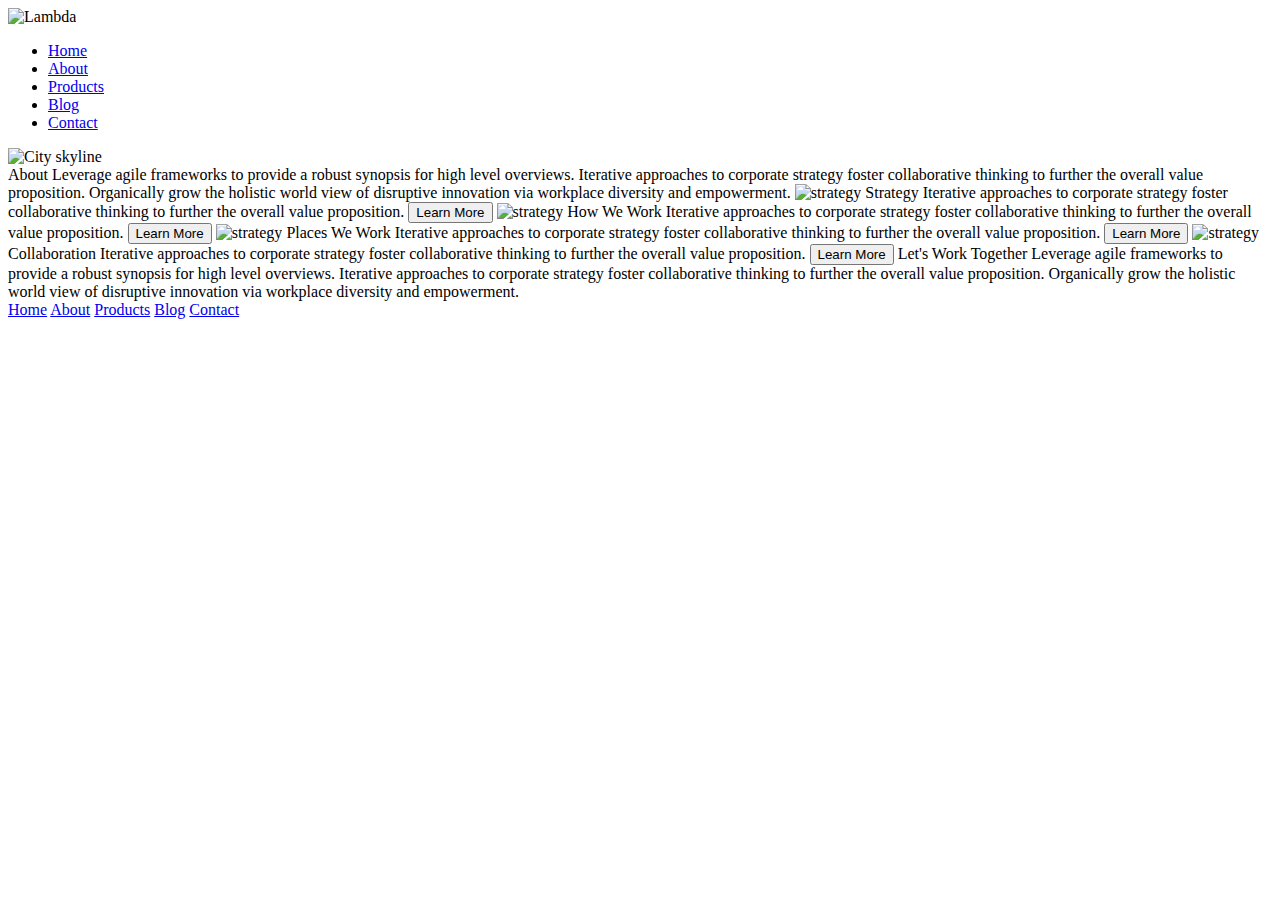
==== about.html @ e344e23c "about html done" ====
<!doctype html>

<html lang="en">
<head>
  <meta charset="utf-8">

  <title>Sprint Challenge - About</title>

  <link href="https://fonts.googleapis.com/css?family=Roboto|Rubik" rel="stylesheet">
  <link rel="stylesheet" href="css/index.css">

</head>

<body>
  <header class="site-header">
    <div class="logo">
        <img src="./img/lambda-black.png" alt="Lambda">
    </div>
    <div class="header-nav">
        <nav class="main-nav">
            <ul class="pages">
                <li class="home">
                    <a href="./index.html">
                    <span>Home</span>
                    </a>
                </li>
                <li class="About">
                    <a href="./about.html">
                    <span>About</span>
                    </a>
                </li>
                <li class="Products">
                    <a href="#">
                        <span>Products</span>
                    </a>
                </li>
                <li class="Blog">
                    <a href="#">
                        <span>Blog</span>
                    </a>
                </li>
                <li class="Contact">
                    <a href="#">
                        <span>Contact</span>
                    </a>
                </li>
            </ul>
            <div class="header-img">
                <img src="./img/jumbo-about.png" alt="City skyline">
            </div>
        </nav>
    </div>
</header>
  <div class="container about-page">

    About

    Leverage agile frameworks to provide a robust synopsis for high level overviews. Iterative approaches to corporate strategy foster collaborative thinking to further the overall value proposition. Organically grow the holistic world view of disruptive innovation via workplace diversity and empowerment.


    <img src="img/about-plan.png" alt="strategy">

    Strategy

    Iterative approaches to corporate strategy foster collaborative thinking to further the overall value proposition.

    <button>Learn More</button>



    <img src="img/about-working.png" alt="strategy">

    How We Work

    Iterative approaches to corporate strategy foster collaborative thinking to further the overall value proposition.

    <button>Learn More</button>



    <img src="img/about-office.png" alt="strategy">

    Places We Work

    Iterative approaches to corporate strategy foster collaborative thinking to further the overall value proposition.

    <button>Learn More</button>

    <img src="img/about-meeting.png" alt="strategy">

    Collaboration

    Iterative approaches to corporate strategy foster collaborative thinking to further the overall value proposition.

    <button>Learn More</button>

    Let's Work Together

    Leverage agile frameworks to provide a robust synopsis for high level overviews. Iterative approaches to corporate strategy foster collaborative thinking to further the overall value proposition. Organically grow the holistic world view of disruptive innovation via workplace diversity and empowerment.

      <footer>
        <nav>
          <a href="index.html">Home</a>
          <a href="#">About</a>
          <a href="#">Products</a>
          <a href="#">Blog</a>
          <a href="#">Contact</a>
        </nav>
      </footer>
    </div><!-- container -->
</body>
</html>
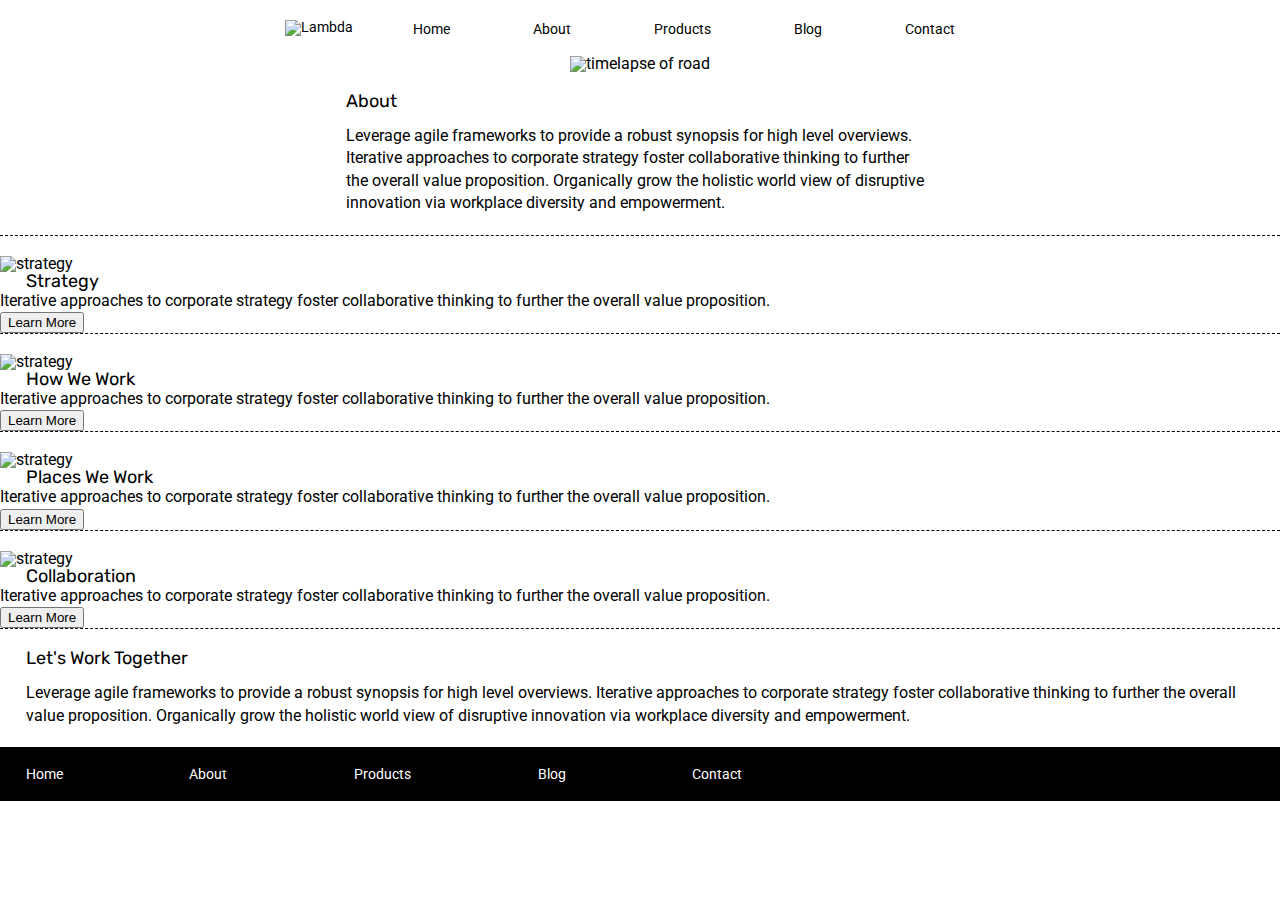
==== commit c46a2a9b: "final update" ====
--- a/about.html
+++ b/about.html
@@ -12,92 +12,60 @@
 </head>
 
 <body>
-  <header class="site-header">
-    <div class="logo">
-        <img src="./img/lambda-black.png" alt="Lambda">
-    </div>
-    <div class="header-nav">
-        <nav class="main-nav">
-            <ul class="pages">
-                <li class="home">
-                    <a href="./index.html">
-                    <span>Home</span>
-                    </a>
-                </li>
-                <li class="About">
-                    <a href="./about.html">
-                    <span>About</span>
-                    </a>
-                </li>
-                <li class="Products">
-                    <a href="#">
-                        <span>Products</span>
-                    </a>
-                </li>
-                <li class="Blog">
-                    <a href="#">
-                        <span>Blog</span>
-                    </a>
-                </li>
-                <li class="Contact">
-                    <a href="#">
-                        <span>Contact</span>
-                    </a>
-                </li>
-            </ul>
-            <div class="header-img">
-                <img src="./img/jumbo-about.png" alt="City skyline">
-            </div>
-        </nav>
-    </div>
+  <header>
+    <img src="./img/lambda-black.png" alt="Lambda">
+    <nav>
+        <a href="#">Home</a>
+        <a href="./about.html">About</a>
+        <a href="#">Products</a>
+        <a href="#">Blog</a>
+        <a href="#">Contact</a>
+    </nav>
 </header>
-  <div class="container about-page">
-
-    About
-
-    Leverage agile frameworks to provide a robust synopsis for high level overviews. Iterative approaches to corporate strategy foster collaborative thinking to further the overall value proposition. Organically grow the holistic world view of disruptive innovation via workplace diversity and empowerment.
-
-
-    <img src="img/about-plan.png" alt="strategy">
-
-    Strategy
-
-    Iterative approaches to corporate strategy foster collaborative thinking to further the overall value proposition.
-
-    <button>Learn More</button>
-
-
-
-    <img src="img/about-working.png" alt="strategy">
-
-    How We Work
-
-    Iterative approaches to corporate strategy foster collaborative thinking to further the overall value proposition.
-
-    <button>Learn More</button>
-
-
-
-    <img src="img/about-office.png" alt="strategy">
-
-    Places We Work
-
-    Iterative approaches to corporate strategy foster collaborative thinking to further the overall value proposition.
-
-    <button>Learn More</button>
-
-    <img src="img/about-meeting.png" alt="strategy">
-
-    Collaboration
-
-    Iterative approaches to corporate strategy foster collaborative thinking to further the overall value proposition.
-
-    <button>Learn More</button>
-
-    Let's Work Together
-
-    Leverage agile frameworks to provide a robust synopsis for high level overviews. Iterative approaches to corporate strategy foster collaborative thinking to further the overall value proposition. Organically grow the holistic world view of disruptive innovation via workplace diversity and empowerment.
-
+<div class="header-img">
+<img src="./img/jumbo-about.png" alt="timelapse of road">
+</div>
+  <div class="container-about-page">
+    <section class="top-content">
+      <div class="text-container">
+         <h2>About</h2>
+           <p>Leverage agile frameworks to provide a robust synopsis for high level overviews. Iterative approaches to corporate strategy foster collaborative thinking to further the overall value proposition. Organically grow the holistic world view of disruptive innovation via workplace diversity and empowerment.</p>
+      </div>
+    </section>
+    <section class="middle-content">
+      <div class="text-container">
+        <img src="img/about-plan.png" alt="strategy">
+        <h2>Strategy</h2>
+        <p>Iterative approaches to corporate strategy foster collaborative thinking to further the overall value proposition.</p>
+        <button>Learn More</button>
+    </section>
+    <section class="middle-content">
+      <div class="text-container">
+        <img src="./img/about-working.png" alt="strategy">
+        <h2>How We Work</h2>
+        <p>Iterative approaches to corporate strategy foster collaborative thinking to further the overall value proposition.</p>
+        <button>Learn More</button>
+    </section>
+    <section class="middle-content">
+      <div class="text-container">
+        <img src="./img/about-office.png" alt="strategy">
+        <h2>Places We Work</h2>
+        <p>Iterative approaches to corporate strategy foster collaborative thinking to further the overall value proposition.</p>
+        <button>Learn More</button>
+    </section>
+    <section class="middle-content">
+      <div class="text-container">
+        <img src="./img/about-meeting.png" alt="strategy">
+        <h2>Collaboration</h2>
+        <p>Iterative approaches to corporate strategy foster collaborative thinking to further the overall value proposition.</p>
+        <button>Learn More</button>
+    </section>
+    <section class="bottom-content">
+      <div class="text-container">
+         <h2>Let's Work Together</h2>
+           <p>Leverage agile frameworks to provide a robust synopsis for high level overviews. Iterative approaches to corporate strategy foster collaborative thinking to further the overall value proposition. Organically grow the holistic world view of disruptive innovation via workplace diversity and empowerment.</p>
+      </div>
+    </section>
       <footer>
         <nav>
           <a href="index.html">Home</a>
--- a/css/index.css
+++ b/css/index.css
@@ -0,0 +1,285 @@
+/* http://meyerweb.com/eric/tools/css/reset/
+   v2.0 | 20110126
+   License: none (public domain)
+*/
+
+html, body, div, span, applet, object, iframe,
+h1, h2, h3, h4, h5, h6, p, blockquote, pre,
+a, abbr, acronym, address, big, cite, code,
+del, dfn, em, img, ins, kbd, q, s, samp,
+small, strike, strong, sub, sup, tt, var,
+b, u, i, center,
+dl, dt, dd, ol, ul, li,
+fieldset, form, label, legend,
+table, caption, tbody, tfoot, thead, tr, th, td,
+article, aside, canvas, details, embed,
+figure, figcaption, footer, header, hgroup,
+menu, nav, output, ruby, section, summary,
+time, mark, audio, video {
+	margin: 0;
+	padding: 0;
+	border: 0;
+	font-size: 100%;
+	font: inherit;
+	vertical-align: baseline;
+}
+/* HTML5 display-role reset for older browsers */
+article, aside, details, figcaption, figure,
+footer, header, hgroup, menu, nav, section {
+	display: block;
+}
+body {
+	line-height: 1;
+}
+ol, ul {
+	list-style: none;
+}
+blockquote, q {
+	quotes: none;
+}
+blockquote:before, blockquote:after,
+q:before, q:after {
+	content: '';
+	content: none;
+}
+table {
+	border-collapse: collapse;
+	border-spacing: 0;
+}
+
+* {
+    box-sizing: border-box;
+}
+
+html, body {
+    height: 100%;
+    font-family: 'Roboto', sans-serif;
+}
+
+h1, h2, h3, h4, h5 {
+    font-size: 18px;
+    margin-bottom: 15px;
+    font-family: 'Rubik', sans-serif;
+}
+
+p {
+    line-height: 1.4;
+}
+
+header {
+    width: 60%;
+    display: flex;
+    justify-content: center;
+    align-items: flex-end;
+    padding: 20px 2%;
+    font-size: 14px;
+    margin-left: 20%;
+}
+
+header nav a {
+    padding-left: 40px;
+    padding-right: 40px;
+}
+
+header img {
+    padding-right: 20px;
+}
+
+header nav a {
+    color: black;
+    text-decoration: none;
+}
+
+.header-img {
+    display: flex;
+    justify-content: center;
+    margin-bottom: 20px;
+}
+
+.container {
+    width: 800px;
+    margin: 0 auto;
+}
+
+.top-content {
+    display: flex;
+    flex-wrap: wrap;
+    justify-content: space-evenly;
+    margin-bottom: 20px;
+    border-bottom: 1px dashed black;
+}
+
+.top-content .text-container {
+    width: 48%;
+    padding: 0 1%;
+    padding-bottom: 20px;
+}
+
+.middle-content {
+    margin-bottom: 20px;
+    border-bottom: 1px dashed black;
+}
+
+.middle-content h2 {
+    padding: 0 2%;
+    margin-bottom: 0;
+}
+
+.middle-content .boxes {
+    display: flex;
+    flex-wrap: wrap;
+    justify-content: space-evenly;
+}
+
+.middle-content .boxes .box {
+    width: 12.5%;
+    height: 100px;
+    background: black;
+    margin: 20px 2.5%;
+    color: white;
+    display: flex;
+    align-items: center;
+    justify-content: center;
+}
+
+.box1 {
+    background-color: teal;
+    width: 12.5%;
+    height: 100px;
+    margin: 20px 2.5%;
+    color: white;
+    display: flex;
+    align-items: center;
+    justify-content: center;
+}
+
+.box2 {
+    background-color: gold;
+    width: 12.5%;
+    height: 100px;
+    margin: 20px 2.5%;
+    color: white;
+    display: flex;
+    align-items: center;
+    justify-content: center;
+}
+
+.box3 {
+    background-color: cadetblue;
+    width: 12.5%;
+    height: 100px;
+    margin: 20px 2.5%;
+    color: white;
+    display: flex;
+    align-items: center;
+    justify-content: center;
+}
+
+.box4 {
+    background-color: coral;
+    width: 12.5%;
+    height: 100px;
+    margin: 20px 2.5%;
+    color: white;
+    display: flex;
+    align-items: center;
+    justify-content: center;
+}
+
+.box5 {
+    background-color: crimson;
+    width: 12.5%;
+    height: 100px;
+    margin: 20px 2.5%;
+    color: white;
+    display: flex;
+    align-items: center;
+    justify-content: center;
+}
+
+.box6 {
+    background-color: forestgreen;
+    width: 12.5%;
+    height: 100px;
+    margin: 20px 2.5%;
+    color: white;
+    display: flex;
+    align-items: center;
+    justify-content: center;
+}
+.box7 {
+    background-color: darkorchid;
+    width: 12.5%;
+    height: 100px;
+    margin: 20px 2.5%;
+    color: white;
+    display: flex;
+    align-items: center;
+    justify-content: center;
+}
+
+.box8 {
+    background-color: hotpink;
+    width: 12.5%;
+    height: 100px;
+    margin: 20px 2.5%;
+    color: white;
+    display: flex;
+    align-items: center;
+    justify-content: center;
+}
+
+.box9 {
+    background-color: indigo;
+    width: 12.5%;
+    height: 100px;
+    margin: 20px 2.5%;
+    color: white;
+    display: flex;
+    align-items: center;
+    justify-content: center;
+}
+
+.box10 {
+    background-color: dodgerblue;
+    width: 12.5%;
+    height: 100px;
+    margin: 20px 2.5%;
+    color: white;
+    display: flex;
+    align-items: center;
+    justify-content: center;
+}
+
+.bottom-content {
+    display: flex;
+    margin: 0 2% 20px;
+    justify-content: space-around;
+}
+
+.bottom-content .text-container {
+    padding-right: 4%;
+}
+
+.bottom-content .text-container:last-child {
+    padding-right: 0;
+}
+
+footer {
+    width: 100%;
+    background: black;
+}
+
+footer nav {
+    width: 60%;
+    display: flex;
+    justify-content: space-between;
+    align-items: center;
+    padding: 20px 2%;
+    font-size: 14px;
+}
+
+footer nav a {
+    color: white;
+    text-decoration: none;
+}
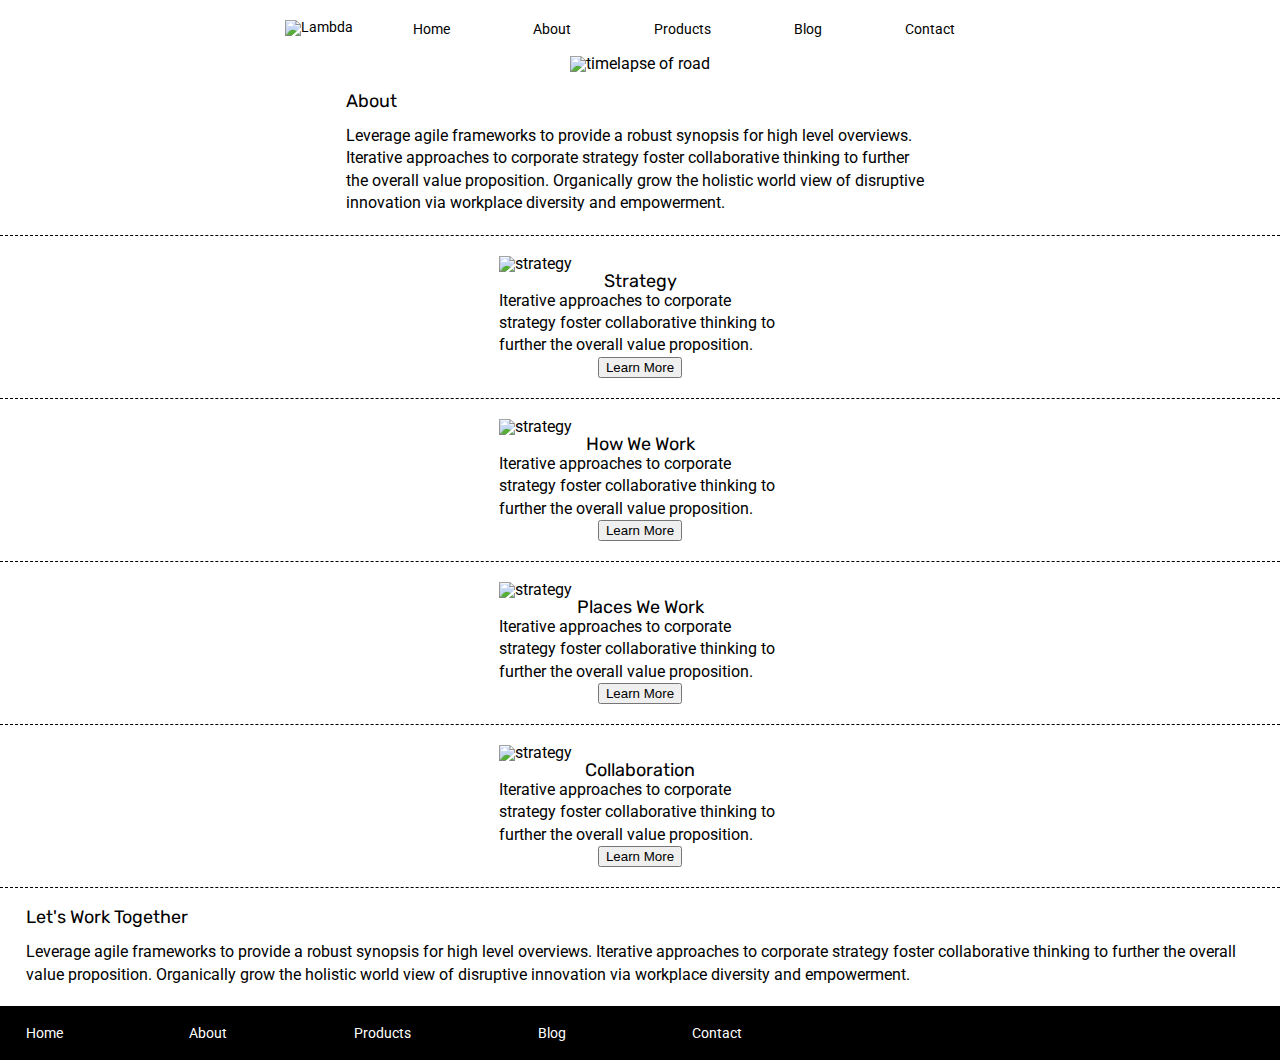
==== commit c27dfadf: "css update" ====
--- a/about.html
+++ b/about.html
@@ -7,7 +7,7 @@
   <title>Sprint Challenge - About</title>
 
   <link href="https://fonts.googleapis.com/css?family=Roboto|Rubik" rel="stylesheet">
-  <link rel="stylesheet" href="css/index.css">
+  <link rel="stylesheet" href="css/about.css">
 
 </head>
 
--- a/css/about.css
+++ b/css/about.css
@@ -0,0 +1,179 @@
+/* http://meyerweb.com/eric/tools/css/reset/
+   v2.0 | 20110126
+   License: none (public domain)
+*/
+
+html, body, div, span, applet, object, iframe,
+h1, h2, h3, h4, h5, h6, p, blockquote, pre,
+a, abbr, acronym, address, big, cite, code,
+del, dfn, em, img, ins, kbd, q, s, samp,
+small, strike, strong, sub, sup, tt, var,
+b, u, i, center,
+dl, dt, dd, ol, ul, li,
+fieldset, form, label, legend,
+table, caption, tbody, tfoot, thead, tr, th, td,
+article, aside, canvas, details, embed,
+figure, figcaption, footer, header, hgroup,
+menu, nav, output, ruby, section, summary,
+time, mark, audio, video {
+	margin: 0;
+	padding: 0;
+	border: 0;
+	font-size: 100%;
+	font: inherit;
+	vertical-align: baseline;
+}
+/* HTML5 display-role reset for older browsers */
+article, aside, details, figcaption, figure,
+footer, header, hgroup, menu, nav, section {
+	display: block;
+}
+body {
+	line-height: 1;
+}
+ol, ul {
+	list-style: none;
+}
+blockquote, q {
+	quotes: none;
+}
+blockquote:before, blockquote:after,
+q:before, q:after {
+	content: '';
+	content: none;
+}
+table {
+	border-collapse: collapse;
+	border-spacing: 0;
+}
+
+* {
+    box-sizing: border-box;
+}
+
+html, body {
+    height: 100%;
+    font-family: 'Roboto', sans-serif;
+}
+
+h1, h2, h3, h4, h5 {
+    font-size: 18px;
+    margin-bottom: 15px;
+    font-family: 'Rubik', sans-serif;
+}
+
+p {
+    line-height: 1.4;
+}
+
+header {
+    width: 60%;
+    display: flex;
+    justify-content: center;
+    align-items: flex-end;
+    padding: 20px 2%;
+    font-size: 14px;
+    margin-left: 20%;
+}
+
+header nav a {
+    padding-left: 40px;
+    padding-right: 40px;
+}
+
+header img {
+    padding-right: 20px;
+}
+
+header nav a {
+    color: black;
+    text-decoration: none;
+}
+
+.header-img {
+    display: flex;
+    justify-content: center;
+    margin-bottom: 20px;
+}
+
+.container-about-page {
+  width: 100%;
+  margin: 0 auto;
+}
+
+.top-content {
+  display: flex;
+  flex-wrap: wrap;
+  justify-content: space-evenly;
+  margin-bottom: 20px;
+  border-bottom: 1px dashed black;
+}
+
+.top-content .text-container {
+  width: 48%;
+  padding: 0 1%;
+  padding-bottom: 20px;
+}
+
+.middle-content {
+  display: flex;
+  flex-wrap: wrap;
+  justify-content: space-evenly;
+  margin-bottom: 20px;
+  border-bottom: 1px dashed black;
+}
+
+.middle-content h2 {
+  padding: 0 2%;
+  margin-bottom: 0;
+}
+
+.middle-content .text-container {
+  display: flex;
+  flex-wrap: wrap;
+  justify-content: space-evenly;
+  width: 24%;
+  padding: 0 1%;
+  padding-bottom: 20px;
+}
+
+.middle-content .text-container img {
+  display: flex;
+  justify-content: center;
+  align-items: center;
+  margin-right: 20px;
+  width: 100%;
+}
+
+.bottom-content {
+  display: flex;
+  margin: 0 2% 20px;
+  justify-content: space-around;
+}
+
+.bottom-content .text-container {
+  padding-right: 4%;
+}
+
+.bottom-content .text-container:last-child {
+  padding-right: 0;
+}
+
+footer {
+  width: 100%;
+  background: black;
+}
+
+footer nav {
+  width: 60%;
+  display: flex;
+  justify-content: space-between;
+  align-items: center;
+  padding: 20px 2%;
+  font-size: 14px;
+}
+
+footer nav a {
+  color: white;
+  text-decoration: none;
+}
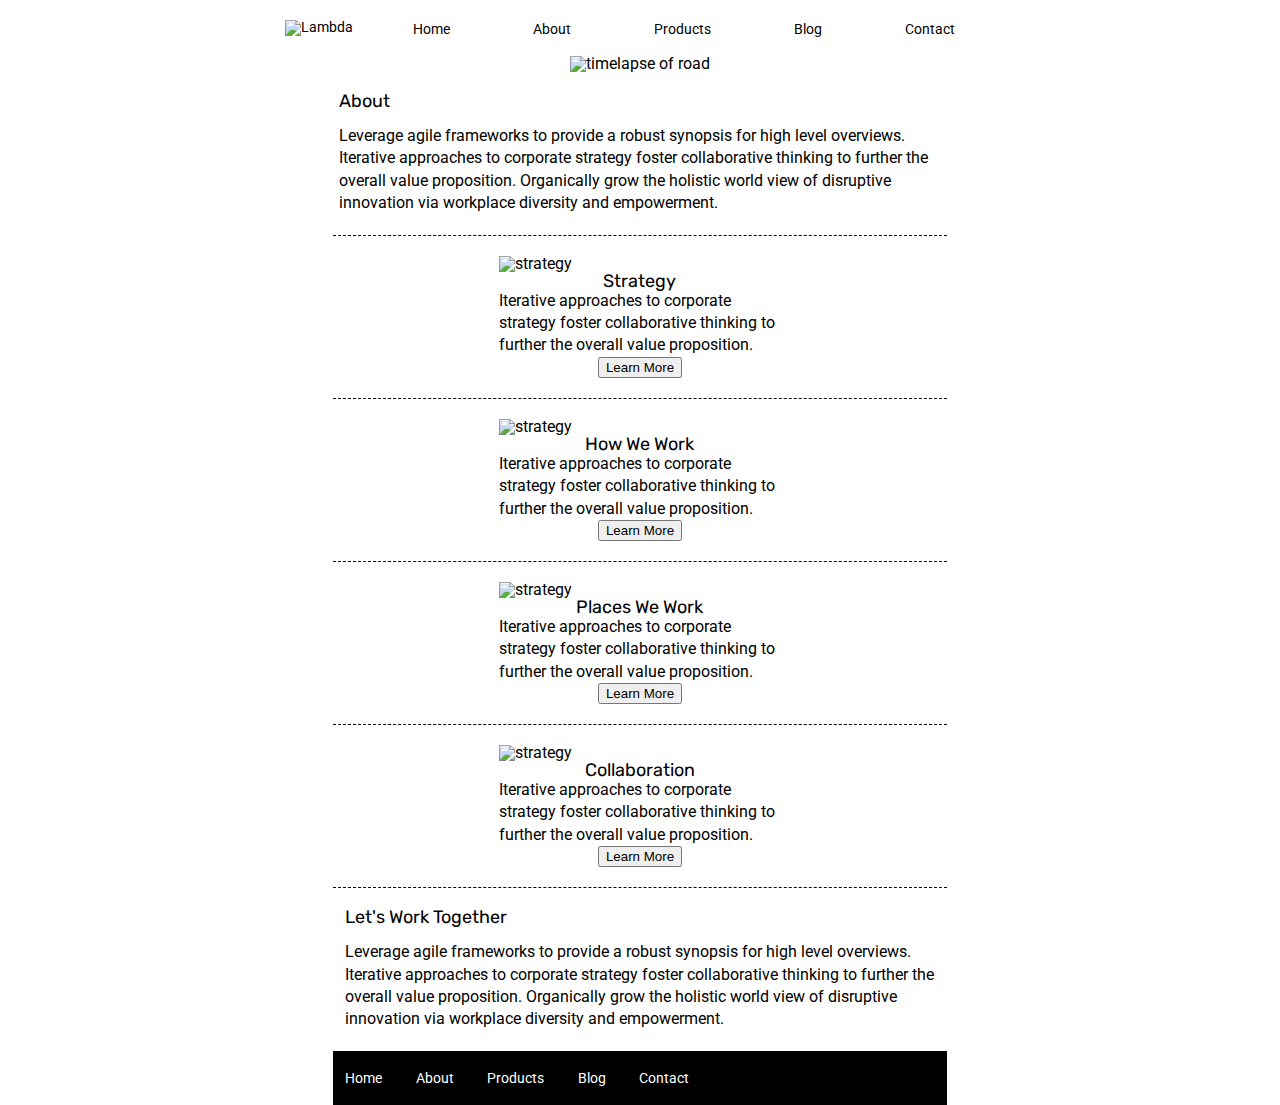
==== commit 5219eb56: "update html link" ====
--- a/about.html
+++ b/about.html
@@ -15,7 +15,7 @@
   <header>
     <img src="./img/lambda-black.png" alt="Lambda">
     <nav>
-        <a href="#">Home</a>
+        <a href="./index.html">Home</a>
         <a href="./about.html">About</a>
         <a href="#">Products</a>
         <a href="#">Blog</a>
@@ -38,6 +38,7 @@
         <h2>Strategy</h2>
         <p>Iterative approaches to corporate strategy foster collaborative thinking to further the overall value proposition.</p>
         <button>Learn More</button>
+      </div>
     </section>
     <section class="middle-content">
       <div class="text-container">
@@ -45,6 +46,7 @@
         <h2>How We Work</h2>
         <p>Iterative approaches to corporate strategy foster collaborative thinking to further the overall value proposition.</p>
         <button>Learn More</button>
+      </div>
     </section>
     <section class="middle-content">
       <div class="text-container">
@@ -52,6 +54,7 @@
         <h2>Places We Work</h2>
         <p>Iterative approaches to corporate strategy foster collaborative thinking to further the overall value proposition.</p>
         <button>Learn More</button>
+      </div>
     </section>
     <section class="middle-content">
       <div class="text-container">
@@ -59,6 +62,7 @@
         <h2>Collaboration</h2>
         <p>Iterative approaches to corporate strategy foster collaborative thinking to further the overall value proposition.</p>
         <button>Learn More</button>
+      </div>
     </section>
     <section class="bottom-content">
       <div class="text-container">
--- a/css/about.css
+++ b/css/about.css
@@ -97,7 +97,7 @@
 }
 
 .container-about-page {
-  width: 100%;
+  width: 48%;
   margin: 0 auto;
 }
 
@@ -110,7 +110,7 @@
 }
 
 .top-content .text-container {
-  width: 48%;
+  width: 100%;
   padding: 0 1%;
   padding-bottom: 20px;
 }
@@ -132,7 +132,7 @@
   display: flex;
   flex-wrap: wrap;
   justify-content: space-evenly;
-  width: 24%;
+  width: 48%;
   padding: 0 1%;
   padding-bottom: 20px;
 }
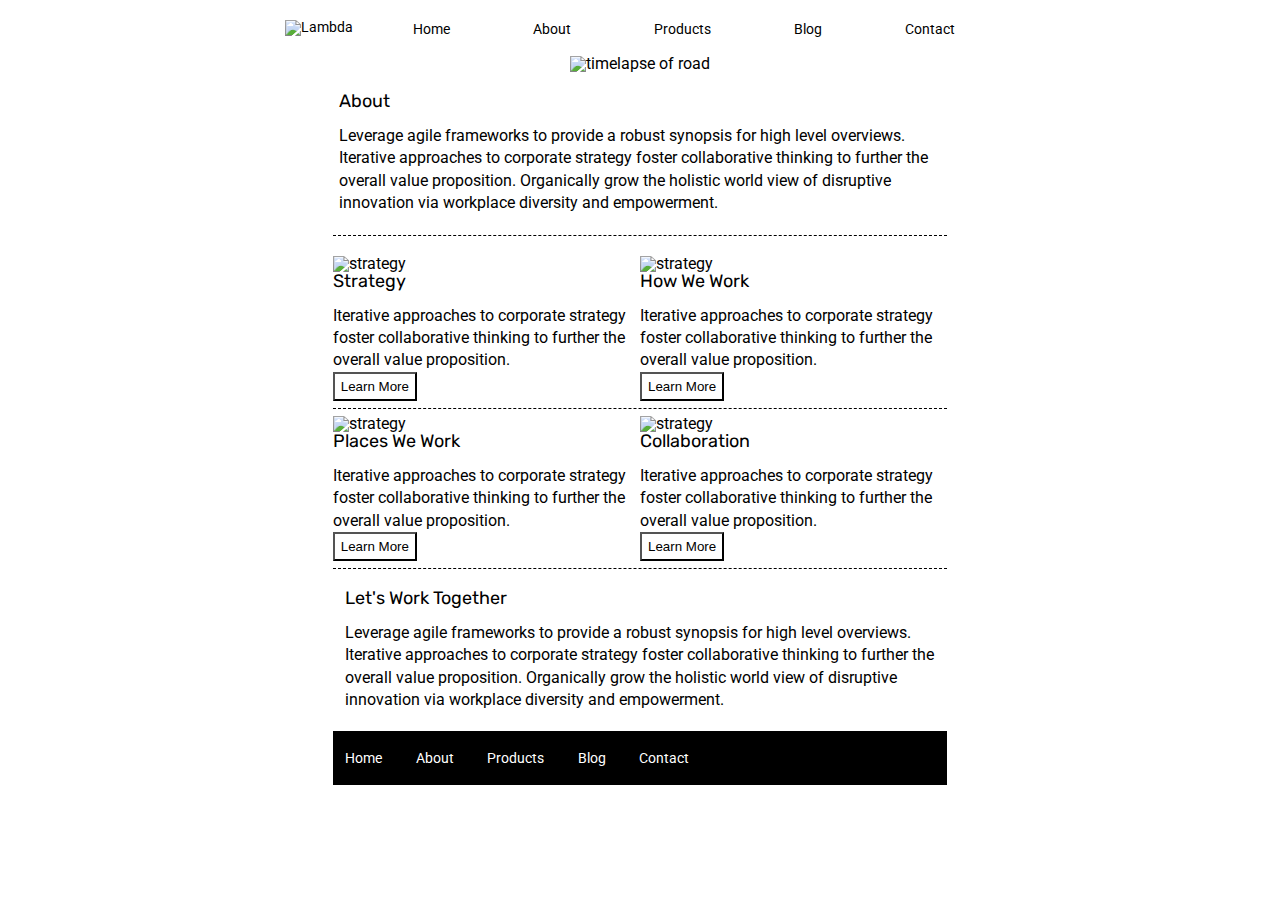
==== commit dfb0a519: "final update" ====
--- a/about.html
+++ b/about.html
@@ -32,32 +32,28 @@
            <p>Leverage agile frameworks to provide a robust synopsis for high level overviews. Iterative approaches to corporate strategy foster collaborative thinking to further the overall value proposition. Organically grow the holistic world view of disruptive innovation via workplace diversity and empowerment.</p>
       </div>
     </section>
-    <section class="middle-content">
-      <div class="text-container">
+    <section class="middle-content1">
+      <div class="text-container1">
         <img src="img/about-plan.png" alt="strategy">
         <h2>Strategy</h2>
         <p>Iterative approaches to corporate strategy foster collaborative thinking to further the overall value proposition.</p>
         <button>Learn More</button>
       </div>
-    </section>
-    <section class="middle-content">
-      <div class="text-container">
+      <div class="text-container2">
         <img src="./img/about-working.png" alt="strategy">
         <h2>How We Work</h2>
         <p>Iterative approaches to corporate strategy foster collaborative thinking to further the overall value proposition.</p>
         <button>Learn More</button>
       </div>
     </section>
-    <section class="middle-content">
-      <div class="text-container">
+    <section class="middle-content2">
+      <div class="text-container2">
         <img src="./img/about-office.png" alt="strategy">
         <h2>Places We Work</h2>
         <p>Iterative approaches to corporate strategy foster collaborative thinking to further the overall value proposition.</p>
         <button>Learn More</button>
       </div>
-    </section>
-    <section class="middle-content">
-      <div class="text-container">
+      <div class="text-container2">
         <img src="./img/about-meeting.png" alt="strategy">
         <h2>Collaboration</h2>
         <p>Iterative approaches to corporate strategy foster collaborative thinking to further the overall value proposition.</p>
--- a/css/about.css
+++ b/css/about.css
@@ -99,6 +99,10 @@
 .container-about-page {
   width: 48%;
   margin: 0 auto;
+  display: flex;
+  flex-direction: column;
+  justify-content: space-between;
+  text-align: center;
 }
 
 .top-content {
@@ -113,36 +117,32 @@
   width: 100%;
   padding: 0 1%;
   padding-bottom: 20px;
+  text-align: left;
 }
 
-.middle-content {
+.middle-content1 {
   display: flex;
-  flex-wrap: wrap;
+  flex-direction: row;
   justify-content: space-evenly;
+  text-align: left;
+  border-bottom: 1px dashed black;
+  margin-bottom: 7px;
+}
+
+.middle-content2 {
+  display: flex;
+  flex-direction: row;
+  justify-content: space-around;
   margin-bottom: 20px;
   border-bottom: 1px dashed black;
+  text-align: left;
 }
 
-.middle-content h2 {
-  padding: 0 2%;
-  margin-bottom: 0;
-}
-
-.middle-content .text-container {
-  display: flex;
-  flex-wrap: wrap;
-  justify-content: space-evenly;
-  width: 48%;
-  padding: 0 1%;
-  padding-bottom: 20px;
-}
-
-.middle-content .text-container img {
-  display: flex;
-  justify-content: center;
-  align-items: center;
-  margin-right: 20px;
-  width: 100%;
+button {
+  padding-top: 5px;
+  padding-bottom: 5px;
+  background-color: white;
+  margin-bottom: 7px;
 }
 
 .bottom-content {
@@ -153,6 +153,7 @@
 
 .bottom-content .text-container {
   padding-right: 4%;
+  text-align: left;
 }
 
 .bottom-content .text-container:last-child {
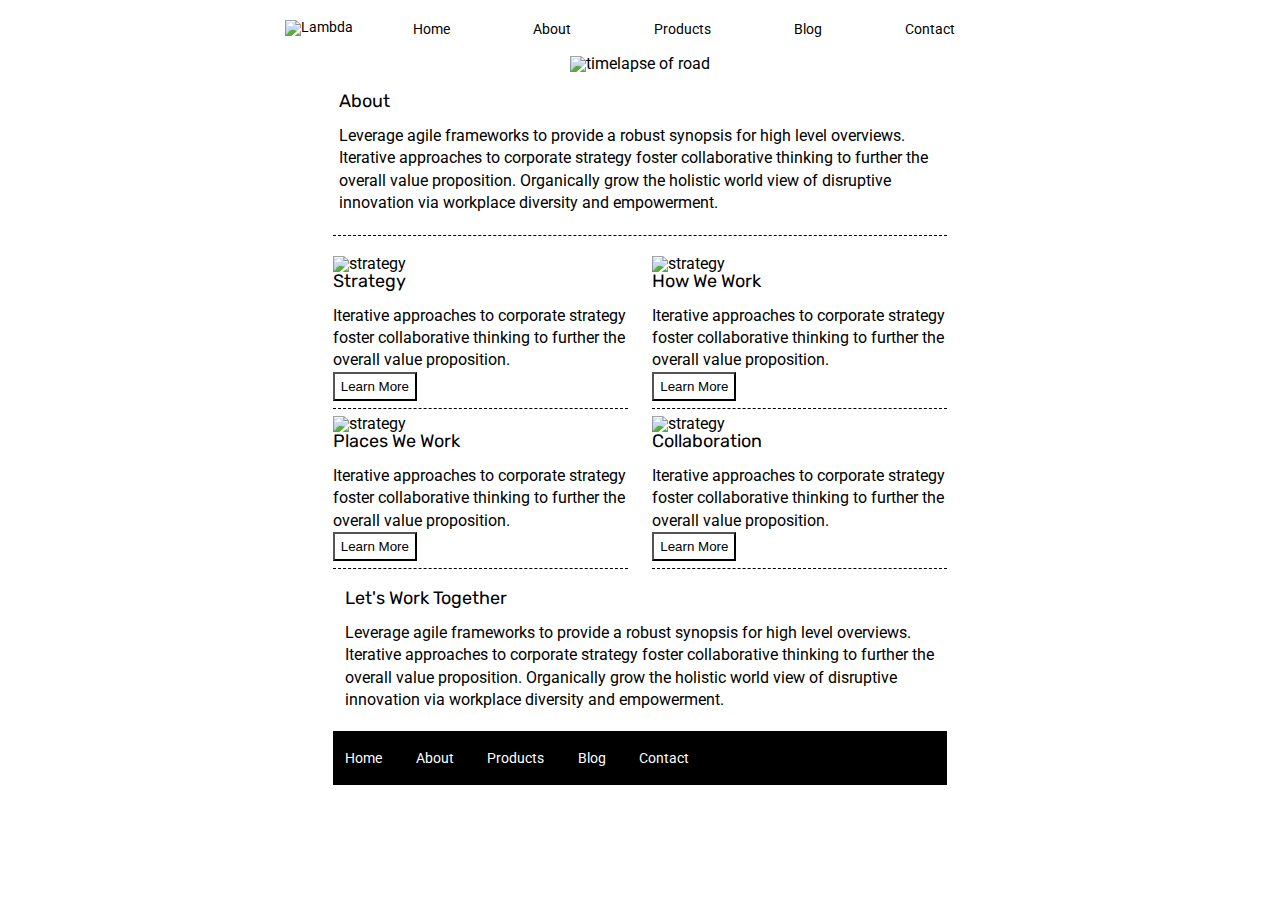
==== commit 2c5c4478: "update per tl" ====
--- a/about.html
+++ b/about.html
@@ -39,7 +39,7 @@
         <p>Iterative approaches to corporate strategy foster collaborative thinking to further the overall value proposition.</p>
         <button>Learn More</button>
       </div>
-      <div class="text-container2">
+      <div class="text-container1">
         <img src="./img/about-working.png" alt="strategy">
         <h2>How We Work</h2>
         <p>Iterative approaches to corporate strategy foster collaborative thinking to further the overall value proposition.</p>
--- a/css/about.css
+++ b/css/about.css
@@ -123,19 +123,27 @@
 .middle-content1 {
   display: flex;
   flex-direction: row;
-  justify-content: space-evenly;
+  justify-content: space-between;
   text-align: left;
-  border-bottom: 1px dashed black;
   margin-bottom: 7px;
 }
 
 .middle-content2 {
   display: flex;
   flex-direction: row;
-  justify-content: space-around;
+  justify-content: space-between;
   margin-bottom: 20px;
+  text-align: left;
+}
+
+.text-container1 {
+  width : 48%;
   border-bottom: 1px dashed black;
-  text-align: left;
+}
+
+.text-container2{
+  border-bottom: 1px dashed black;
+  width: 48%;
 }
 
 button {
